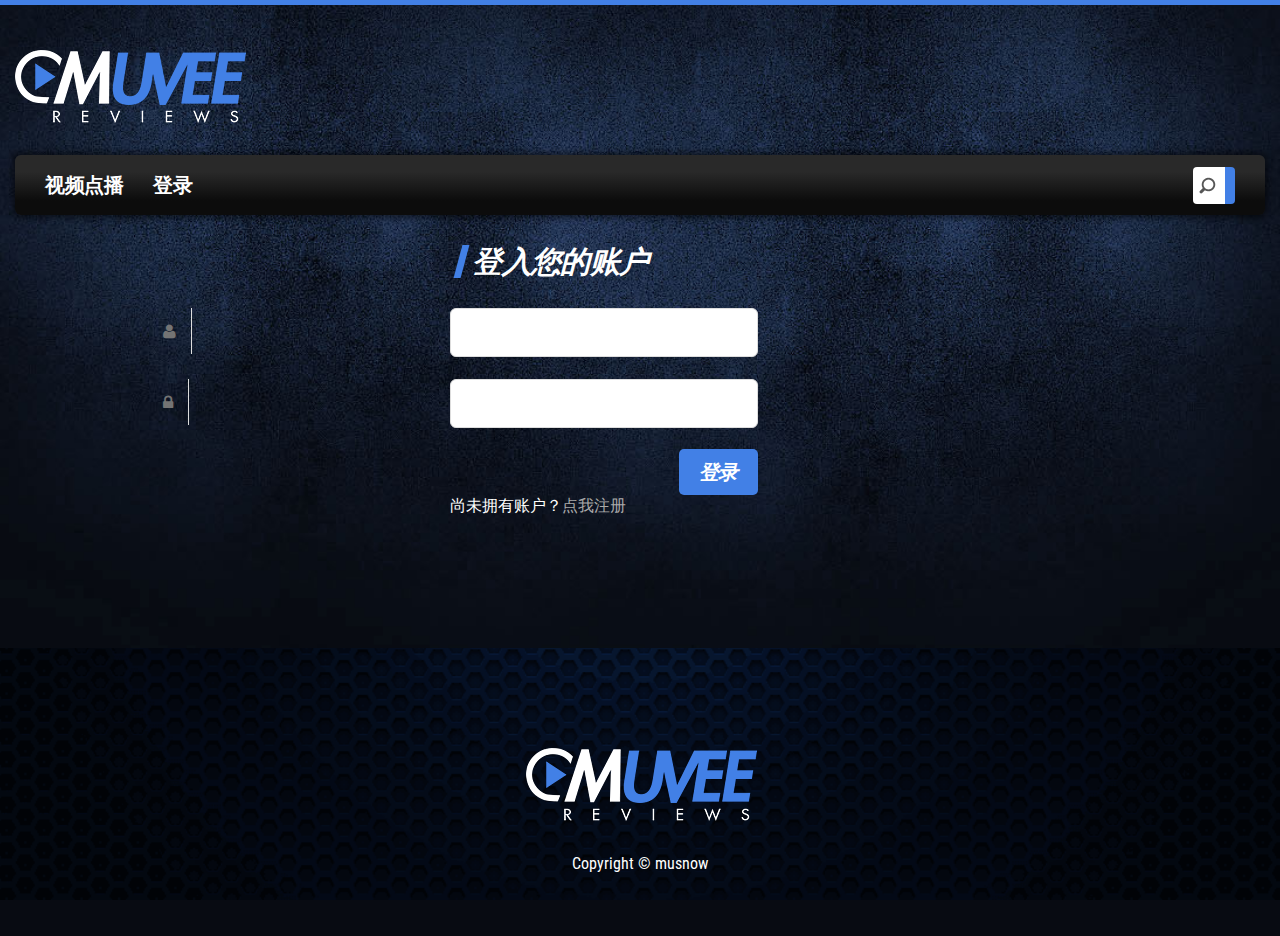
==== www/login.html @ 4a2d8d8e "feat: 新增注册和登陆页面" ====
<!DOCTYPE html>
<html lang="en">

<head>
    <meta charset="utf-8">
    <meta name="viewport" content="width=device-width, initial-scale=1">
    <meta name="description" content="">
    <meta name="author" content="OrcasThemes">
    <meta http-equiv="X-UA-Compatible" content="IE=Edge" />
    <title></title>
    <!-- Bootstrap core CSS -->
    <link href="css/bootstrap.css" rel="stylesheet">
    <!-- Custom styles for this template -->
    <link rel="stylesheet" href="css/screen.css">
    <link rel="stylesheet" href="css/animation.css">
    <!--[if IE 7]>
      
      <![endif]-->
    <link rel="stylesheet" href="css/font-awesome.css">
    <!--[if lt IE 8]>
      <link rel="stylesheet" href="css/ie.css" type="text/css" media="screen, projection">
      <![endif]-->
    <link href="css/lity.css" rel="stylesheet">
</head>

<body>
    <div id="myapp">
        <!-- LOGIN -->
        <div id="login" class="container-fluid standard-bg">
            <!-- HEADER -->
            <div class="row header-top">
                <div class="col-lg-3 col-md-6 col-sm-5 col-xs-8">
                    <a class="main-logo" href="#"><img src="img/main-logo.png" class="main-logo img-responsive"
                            alt="Muvee Reviews" title="Muvee Reviews"></a>
                </div>
                <div class="col-lg-6 hidden-md text-center hidden-sm hidden-xs">

                </div>
                <!-- <div class="col-lg-3 col-md-6 col-sm-7 hidden-xs">
                    <div class="right-box">
                        <button type="button" class="access-btn" data-toggle="modal"
                            data-target="#enquirypopup">新增视频</button>
                    </div>
                </div> -->
            </div>
            <!-- MENU -->
            <div class="row home-mega-menu ">
                <div class="col-md-12">
                    <nav class="navbar navbar-default">
                        <div class="navbar-header">
                            <button class="navbar-toggle" type="button" data-toggle="collapse"
                                data-target=".js-navbar-collapse">
                                <span class="sr-only">Toggle navigation</span>
                                <span class="icon-bar"></span>
                                <span class="icon-bar"></span>
                                <span class="icon-bar"></span>
                            </button>
                        </div>
                        <div class="collapse navbar-collapse js-navbar-collapse megabg dropshd ">
                            <ul class="nav navbar-nav">
                                <li><a href="index.html">视频点播</a></li>
                                <li><a href="login.html">登录</a></li>
                            </ul>
                            <div class="search-block">
                                <!-- <form method="get" action="/video"> -->
                                <!-- 阻止表单的默认策略，就不会请求/?s= -->
                                <form v-on:submit.prevent>
                                    <input type="search" name="s" placeholder="搜索视频"
                                        v-on:keydown.enter="search_videos($event.target.value);">
                                </form>
                            </div>
                        </div>
                        <!-- /.nav-collapse -->
                    </nav>
                </div>
            </div>
            <!-- LOGIN -->
            <div class="row">
                <div class="container">
                    <section class="registration col-lg-12 col-md-12">
                        <div class="addon-row secBg">
                            <div class="large-12 columns">
                                <div class="login-register-content">
                                </div>
                                <div class="col-md-5">
                                    <div class="register-form">
                                        <h2 class="title main-head-title">登入您的账户</h2>
                                        <form method="post" data-abide novalidate>
                                            <div class="input-group">
                                                <span class="fa fa-user login-inputicon"
                                                    style="color:rgb(116, 116, 116);  margin-left: -302px;"></span>
                                                <input style="color:rgb(0, 0, 0);" type="text" placeholder="输入您的邮箱"
                                                    required>
                                            </div>
                                            <div class="input-group">
                                                <span class="fa fa-lock login-inputicon"
                                                    style="color:rgb(116, 116, 116);  margin-left: -302px;"></span>
                                                <input style="color:rgb(0, 0, 0);" type="password" id="password"
                                                    placeholder="输入您的密码" required>
                                            </div>
                                            <!-- <div class="checkbox">
                                                <input id="remember" type="checkbox" name="check" value="remember">
                                                <label class="customLabel" for="remember">记住我</label>
                                            </div> -->
                                            <div class="login-btn-box">
                                                <button class="access-btn" type="submit" name="submit">登录</button>
                                            </div>
                                        </form>
                                        <p>尚未拥有账户？<a href="register.html" style="color: rgb(170, 170, 170);">点我注册</a>
                                        </p>
                                    </div>
                                </div>
                            </div>
                        </div>
                    </section>
                </div>
            </div>
            <div class="clearfix spacer"></div>
            <div class="clearfix spacer"></div>
        </div>

        <!-- FOOTER -->
        <div id="footer" class="container-fluid footer-background">
            <div class="container">
                <footer>
                    <div class="row copyright-bottom text-center">
                        <div class="col-md-12 text-center">
                            <a href="" class="footer-logo" title="Video Magazine Bootstrap HTML5 template">
                                <img src="img/footer-logo.png" class="img-responsive text-center"
                                    alt="Video Magazine Bootstrap HTML5 template">
                            </a>
                            <!-- 视频点播系统的作者 -->
                            <!-- <p v-cloak>Copyright &copy; {{author}}</p> -->
                            <p>Copyright &copy; musnow</p>
                        </div>
                    </div>
                </footer>
            </div>
        </div>
    </div>
</body>

</html>
---- www/css/screen.css ----
@charset "utf-8";
/* CSS Document */
/* -----------------------------------------------------------------------
 OrcasThemes Muvee Reviews - Video Magazine Bootstrap HTML5 template 1.0.1
 &copy; Copyright 2017 - Design and Sitebuild
 Web - www.orcaslabs.com
 Envato Author - http://themeforest.net/user/orcasthemes
----------------------------------------------------------------------- */

/* screen.css */
@import url('https://fonts.googleapis.com/css?family=Roboto+Condensed:400,700|Roboto:400,500,700,900');

@font-face {
  font-family: 'FontAwesome';
  src: url('../font/fontawesome-webfont.eot?v=3.0.1');
  src: url('../font/fontawesome-webfont.eot?#iefix&v=3.0.1') format('embedded-opentype'),
    url('../font/fontawesome-webfont.woff?v=3.0.1') format('woff'),
    url('../font/fontawesome-webfont.ttf?v=3.0.1') format('truetype');
  font-weight: normal;
  font-style: normal;
}


/* COLOR SETUP */
:root {
  --primary-color: #4280e6;
  --secondary-color: #75a9ff;
  --third-color: #0d0d0d;
  --primary-bgcolor: #000;
  --ratingstars-color: #ffb109;
}

a {
    color: #fff;
    text-decoration: none;
	outline: none;
}

a:hover, a:active, a:focus {
  outline: none;
}

input::-moz-focus-inner { 
  border: 0; 
}

object, embed { 
  outline: 0;
}

.fa {
	
}

a:hover, a:focus {
    color: #fff;
    text-decoration: none;
}

/* BASE */
html, body { height: 100% !important; height:auto; margin: 0 auto;  background-color: var(--primary-bgcolor, #000);}
html { font-size:100%; }
body {font-size:16px;color:#fff;font-family: 'Roboto Condensed', sans-serif;background-color: #000;text-decoration:none;margin:0;padding:0;}


h1,h2,h3,h4,h5,h6 {
	font-family: 'Roboto Condensed', sans-serif;
	font-weight:lighter;
}

h4 {
	margin:15px 0;
}

h2 {
	font-weight:900 !important;
	text-transform:uppercase;
	font-size:30px;
	letter-spacing: -0.6px;
	margin:10px 0;
	display:inline-block;
}

h2.title {	
	border-left:7px solid var(--primary-color);
	padding-left:10px;
	font-weight:900 !important;
    transform: skew(-15deg);
    -webkit-transform: skew(-15deg);
    -moz-transform: skew(-15deg);
    -o-transform: skew(-15deg);
    -ms-transform: skew(-15deg);
	text-transform:uppercase;
	font-size:30px;
	letter-spacing: -0.6px;
	margin:30px 0;
}

h2.icon {
	border-left:0;
	padding-left:0;
	font-weight:900 !important;
    transform: skew(-15deg);
    -webkit-transform: skew(-15deg);
    -moz-transform: skew(-15deg);
    -o-transform: skew(-15deg);
    -ms-transform: skew(-15deg);
	text-transform:uppercase;
	font-size:30px;
	letter-spacing: -0.6px;
	margin:0px 0px 15px 0;
}

h2.icon i {
	transform: skew(15deg);
    -webkit-transform: skew(15deg);
    -moz-transform: skew(15deg);
    -o-transform: skew(15deg);
    -ms-transform: skew(15deg);
	display:inline-block;
	border:5px solid var(--primary-color);
	font-size:24px !important;
	margin-right:10px;
	border-radius:50%;
	color:#fff;
	transition: all 0.1s linear 0s;
	padding-top:7px;
	vertical-align: middle;
	text-align:center;
	width:50px;
	height:50px;
}

h2.icon:hover i {
	border:5px solid var(--secondary-color);
}

aside h2.title {margin:15px 0;}

h2.main-head-title {display:block; margin-top:0; margin-left: 8px;}

/* CLEARFIX */
.clearfix:after {content : "."; display : block; clear : both; visibility : hidden; line-height : 0; height : 0;}

section {margin:10px 0; display:block;}
.spacer {height:1px; margin:10px 0; padding:10px 0; display:inline-block; width:100%;}

.dir-right {float:right;}

.header-top {
	/*
	background:#0d0d0d url('../img/backgrounds/top-background-img.jpg') no-repeat center top fixed;
    background-repeat: no-repeat;
	*/
	
	border-top: 5px solid var(--primary-color);
	padding-top:15px;
}

.main-logo {
	display:inline-block;
	margin-top:15px;
	margin-bottom:15px;
	
}

.banner-l {display:inline-block; text-align:center;}


/* BACKGROUNDS */
.standard-bg{
	padding-top:0px;
	background:#080b12 url('../img/backgrounds/blue-background-img.jpg') no-repeat center top fixed;
    -webkit-background-size: cover;
    -moz-background-size: cover;
    background-size: cover;
    -o-background-size: cover;
	 background-attachment: fixed;
    background-position: center;
    background-repeat: no-repeat;
	padding-bottom: 30px;
}

.channels-bg {
	background:#080b12 url('../img/backgrounds/bottom-bg-img.png') no-repeat center top fixed;
    background-repeat: no-repeat;
	background-size:cover;
	border-top: 5px solid var(--primary-color);
}

.footer-background {
	padding-top:80px;
	padding-bottom:80px;
	background:#080b12 url('../img/backgrounds/bottom-bg-img.png') no-repeat center center fixed;
    -webkit-background-size: cover;
    -moz-background-size: cover;
    background-size: cover;
    -o-background-size: cover;
	 background-attachment: fixed;
    background-position: center;
    background-repeat: no-repeat;
}

.featured-bg {
	padding-top:80px;
	padding-bottom:80px;
	background:#080b12 url('../img/backgrounds/bottom-bg-img.png') no-repeat center center fixed;
    -webkit-background-size: cover;
    -moz-background-size: cover;
    background-size: cover;
    -o-background-size: cover;
	 background-attachment: fixed;
    background-position: center;
    background-repeat: no-repeat;
}

.review-bg {
	background: #080b12 url('../img/backgrounds/review-background-img.jpg') no-repeat center top fixed;
    background-repeat: no-repeat;
}



#bottom-banner {padding:50px;}
#review aside {margin-top:0;}

/* MISC */
.ratings {
	display:block;
	color: var(--ratingstars-color);
	margin:20px 0;
}

.play-btn {
	padding:18px 20px;
	border-radius:50%;
	background: rgba(0, 0, 0, 0.4);
	display:inline-block;
	z-index:999;
	
	transition: all 0.1s linear 0s;
}

.play-btn-border {
	background: rgba(0, 0, 0, 0.6);
	border-radius:50%;
	padding:15px 0px;
	display:inline-block;
	z-index:2;
	opacity:0;
	position: absolute;
	left:50%;
	top:50%;
	transition: all 0.1s linear 0s;
	transform: translate(-50%, -50%) scale(1.4, 1.4);
}

.post:hover .play-btn-border {
	opacity:1;
	transform: translate(-50%, -50%) scale(1, 1);
}

.play-btn-border i:hover {
	border:5px solid var(--secondary-color);
	padding:10px 14px;
	border-radius:50%;
	color:#fff;
}

.fa-play-circle {
	color:#fff;
	border:10px;
	font-size:36px !important;
	transition: all 0.1s linear 0s;
}

.post:hover .fa-play-circle{
	color:#fff;
}

.post:hover .play-btn {
	background: rgba(0, 0, 0, 0.8);
	opacity:1;
} 

.skew-btn {
	font-family: 'Roboto Condensed', sans-serif;
	color:#0d0d0d;
	padding:5px 10px;
	background: var(--secondary-color);
	transform: skew(-15deg);
    -webkit-transform: skew(-15deg);
    -moz-transform: skew(-15deg);
    -o-transform: skew(-15deg);
    -ms-transform: skew(-15deg);
	text-transform:uppercase;
	font-size:14px;
	display:inline-block;
	font-weight:600;
	transition: all 0.1s linear 0s;
}


/* COMMENTS */
.widget-area {
	background-color: transparent;
	display:block;
}
.comment-box-control {
	display:inline-block;
	padding:15px;
	width:100%;
}
.status-upload {
	background-color: rgba(7,7,7, 0.7);
	display:inline-block;
	width: 100%;
	border-radius: 8px;
}
.status-upload form {
	float: left;
	width: 100%;
}
.status-upload form textarea {
	background: none repeat scroll 0 0 #fff;
	border: medium none;
	color: #777777;
	float: left;
	font-size: 16px;
	height: 142px;
	letter-spacing: 0.3px;
	padding: 20px;
	width: 100%;
	resize:vertical;
	outline:none;
	border: 1px solid #ddd;
}

.status-upload ul {
	float: left;
	list-style: none outside none;
	margin: 0;
	padding: 0;
	width: auto;
}
.status-upload ul > li {
	float: left;
	margin:5px;
}
.status-upload ul > li > a {
	color: #777777;
	display:inline-block;
	font-size: 16px;
	padding: 15px;
	text-align: center;
	-webkit-transition: all 0.4s ease 0s;
	-moz-transition: all 0.4s ease 0s;
	-ms-transition: all 0.4s ease 0s;
	-o-transition: all 0.4s ease 0s;
	transition: all 0.4s ease 0s;
	cursor: pointer;
	border-radius:50%;
	width:50px;
	height:50px;
}
.status-upload ul > li > a:hover {
	background-color: var(--primary-color);
	color: #fff;
	border-radius:100%;
}
.status-upload form button {
	border: medium none;
	color: #fff;
	font-size: 16px;
	letter-spacing: 0.3px;
	margin:0;
	padding: 10px 15px;
	border-radius:0;
	background: var(--primary-color);
	text-transform:uppercase;
	transition: all 0.1s linear 0s;
	border-radius:8px;
}

.status-upload form button:hover {
	background:#fff;
	color:#777777;
}



.status-upload form button > i {
	margin-right: 7px;
}

/* COMMENT PANELS */
.comment-posts {
	display:inline-block;
	width:100%;
	margin: 20px 0;
}
.comment-posts .thumbnail {
	padding:0;
	border-radius:0;
	background: transparent;
    border: 0;
}
.comment-posts article {
	margin-bottom:20px;
	display:inline-block;
}
.panel {
	border-radius:0;
	font-size:16px;
	color:#1a1a1a;
	border:none;
	border-radius:8px;
}
.panel-heading {
	border:none;
	border-radius:0;
	background: var(--primary-color) !important;
	color:#fff !important;
	border-radius:8px 8px 0 0;
}


.panel>.panel-heading:before{
	border-right-color:#ddd;
	border-width:8px;
}

.comment-posts img.user-photo  {border-radius:100%;}


/* CAROUSEL */
.carousel-control-box {position:relative; float:right;}
.carousel-control {text-shadow: 0 0 0; width:auto; position:relative; color:#fff; opacity:1;}
.carousel-control:hover, .carousel-control:focus {
	color: var(--secondary-color);
}
.carousel-control i {font-size:24px;}
.carousel-control.left, .carousel-control.right {background:rgba(0, 0, 0, 0) none repeat scroll 0 0; margin:0 10px;}
.carousel {display:block; margin:20px 0;}
.carousel-indicators {width:auto; margin:20px 0 !important; padding:0; float: left; position:absolute; left:-40px; top:40%;}

.carousel-indicators li {display:block; margin:5px 0; height:12px; width:12px;}
.carousel-inner {margin:15px 0 30px 0; display:inline-block; 
    padding-right: 10px;
    padding-left: 10px;}
.carousel-indicators li {border:3px solid var(--primary-color);  transition: all 0.1s linear 0s;}
.carousel-indicators .active {border:3px solid var(--secondary-color); margin:5px 0; background:transparent;}

.carousel-inner .item {padding-top: 10px;}

/* CHANNELS ****************/
.posts-channel {
	color:#fff;
	font-size:14px;
	text-align:left;
}

.posts-channel i {
	color: var(--primary-color);
	padding-right:15px;
}

.3-right-posts .thumbr {
	width:50%;
}

.mbm {margin-bottom:20px;}


/* POSTS *******************/


#home-main2 article:nth-child(3n+1) {
    clear: left;
}

#home-main3 article:nth-child(3n+1) {
    clear: left;
}

#home-main4 article:nth-child(6n+1) {
    clear: left;
}

#home-main5 article:nth-child(6n+1) {
    clear: left;
}



#home-main article,
#home-main2 article,
#home-main3 article,
#home-main4 article,
#home-main5 article,
#channels article,
#main-reviews article {margin-bottom:20px;}
#home-carousel {margin-top:0;}
#home-carousel .carousel-inner {margin-top:0;}
#home-carousel .carousel-control-box {
    position: absolute;
    z-index: 20;
    right: 0;
    padding: 25px;
}

a.title {opacity:1; transition: all 0.1s linear 0s;}
a.title:hover {opacity:0.6}


a.post-thumb {
    background-color: #000000;
    display: block;
    overflow: hidden;
	position:relative;
	border-radius:8px;
	-webkit-transform: translate3d(0,0,0);
	-moz-transform: translate3d(0,0,0);
	-ms-transform: translate3d(0,0,0);
	-o-transform: translate3d(0,0,0);
	transform: translate3d(0,0,0);
}
.post {transition: all 0.1s linear 0s;}
.post:hover img { opacity: 0.4; -moz-opacity:0.4; -webkit-opacity:0.4; filter: alpha(opacity=40); transform: scale(1.2); border-radius: 8px; }
.post img {opacity: 1; transition: all 0.1s linear 0s;}
.thumbr img { width: 100%; border-radius: 8px;

}



.post:hover  .thumbr {transition: all 0.1s linear 0s; z-index:999; transform: scale(1.02); }

.post:hover .thumbr {
	-webkit-box-shadow: 0px 30px 13px -21px rgba(0,0,0,1);
	-moz-box-shadow: 0px 30px 13px -21px rgba(0,0,0,1);
	box-shadow: 0px 30px 13px -21px rgba(0,0,0,1);
}

.headline-round {
	border:5px solid var(--primary-color);
	padding:10px 14px;
	border-radius:50%;
	color:#fff;
}

.posts-txt {color:#fff; font-size:14px; text-align:left; }
.posts-txt i {color:#fff; padding-right:15px; }
.fa-thumbs-up { color:#fff;}
.infor .ratings {float:right; display:inline-block; margin:0;}

/* VIDEO TIME */
.cactus-note.ct-time {
    left: auto;
    margin-left: auto;
    margin-right: 12px;
    right: 0;
	font-size:12px;
}

.cactus-note {
    background-color: var(--primary-color);
    bottom: 0;
    color: #fff;
    left: 0;
    line-height: 1;
    margin-bottom: 10px;
    margin-left: 10px;
	margin-right:15px;
    padding: 5px 10px;
    position: absolute;
	z-index:500;
	border-radius:3px;
}

/* MAIN ROLL */
#editor-choice article { margin-bottom:40px;}
#editor-choice article:nth-child(2n+1) { clear: left;}
#main-roll-1 h2 {margin-top:0;}
#myCarousel3 h2 {margin-top:0;}
.tab-pane .post {margin-bottom:40px;}

.reviews .thumbr { 
    border-radius: 100%;
    border:7px solid var(--primary-color);
	overflow:hidden;
	background-size: cover;
}

.reviews .thumbr:hover { 
    border-radius: 100%;
    border:7px solid var(--secondary-color);
	overflow:hidden;
	transform: scale(1);
}

.reviews .thumbr img {
	display:block;
	min-width: 100%;
    min-height: 100%;
	border-radius:100%;
	overflow:hidden;
}

.review-number {
	position:absolute;
	color:#fff;
	font-size:24px;
	font-weight:600;
	padding:15px 0px;
	display:inline-block;
	z-index:999;
	opacity:0;
	position: absolute;
	left:43%;
	top:37%;
	transition: all 0.2s linear 0s;
}

.post:hover .review-number {opacity:1;}
.reviews .post {text-align:center; }
.reviews .post .infor .ratings {float:none;}
.flag i {position:absolute; left:-26px; top:-7px;}
.flag1 {border-left: 30px solid var(--secondary-color);}
.flag {
    border-bottom: 30px solid transparent;
    border-left: 30px solid var(--secondary-color);
    border-top: 30px solid transparent;
    height: 0;
    width: 0;
	position: absolute;
    top: 40px;
    z-index: 100;
}

/* BANNERS */
.banner-md {margin:25px 0; display:block;}
#featured-video h2.title {border-left:7px solid var(--secondary-color);}
#main, #tabs, #footer {padding:50px 0;}

/* SIDEBAR */
aside {
	border:3px solid var(--primary-color);
	padding:20px;
	border-radius:10px;
	margin:0px;
	transition: all 0.1s linear 0s;
}

aside:hover {border:3px solid var(--secondary-color);}

/* SIDEBAR */
ul.sidebar-links {
    display: block;
    list-style: outside none none;
    margin: 25px 0;
    padding: 0;
}

ul.sidebar-links li::before {
    color: #fff;
    font-size: 11px;
    padding-right: 10px;
}

ul.sidebar-links li {
	display:block;
    margin-bottom: 10px;
	border-bottom:1px solid #191919;
	padding-bottom:10px
}

ul.sidebar-links li a {
    color: #fff;
    text-decoration: none;
	font-family: 'Roboto Condensed', sans-serif;
	font-weight:500;
	text-transform:uppercase;
	transition: all 0.1s linear 0s;
	letter-spacing:-0.4px;
}

ul.sidebar-links li span {
    color: #fff;
	float:right;
	font-size:14px;
    text-decoration: none;
	font-family: 'Roboto Condensed', sans-serif;
	font-weight:500;
	text-transform:uppercase;
	transition: all 0.1s linear 0s;
}

ul.sidebar-links li:hover a,
ul.sidebar-links li:hover::before,
ul.sidebar-links li:hover span {
	color: var(--secondary-color);
}

ul.sidebar-links li:last-child {border-bottom:0;}


/* BOOTSTRAP TABS */
.nav-tabs > li.active > a, .nav-tabs > li.active > a:hover, .nav-tabs > li.active > a:focus {
	background:transparent;
	border:0;
	color:#fff;
}

.nav-tabs > li.active > a h2.title, .nav-tabs > li.active > a:hover h2.title, .nav-tabs > li.active > a:focus h2.title {
	border-left:7px solid var(--secondary-color);
}

.nav-tabs > li {
	float:none;
	display:inline-block;
}
.nav-tabs > li > a {
	border:0;
	color:#fff;
	border-radius:0;
	transition: all 0.1s linear 0s;
}
.nav-tabs > li > a:hover, .nav-tabs > li > a:focus {
	background:transparent;
	border:0;
}

.nav-tabs > li > a > h2.title {
	transition: all 0.1s linear 0s;
}
.nav-tabs > li > a:hover h2.title {
	border-left:7px solid var(--secondary-color);
	color: var(--secondary-color);
}
.nav-tabs {
	border:0;
}

.dark-bg {
	background-color: rgba(7,7,7, 0.7);
}




/* FOOTER */
footer .post-medium {margin-bottom:20px;}
ul.footer-menu-links { list-style: outside none none;margin: 25px 0; padding: 0;}
ul.footer-menu-links li::before { color: #8e8e8e; font-size: 11px; padding-right: 20px;}
ul.footer-menu-links li {margin-bottom: 30px;}
ul.footer-menu-links li a {
    color: #fff;
    text-decoration: none;
	font-family: 'Roboto Condensed', sans-serif;
	font-weight:500;
	text-transform:uppercase;
	transition: all 0.1s linear 0s;
}
ul.footer-menu-links li:hover a,
ul.footer-menu-links li:hover::before {color: var(--secondary-color);}

ul.footer-tags {display:block; list-style:none; padding:0; margin: 10px 0;}
ul.footer-tags li {display:inline-block; background:#373737; margin:5px; padding:6px 12px; border-radius:4px;}
ul.footer-tags li a { color:#fff;  font-size:14px; line-height: 18px; text-decoration:none; text-align:center;}
ul.footer-tags li:hover {background: var(--secondary-color); text-decoration:none; transition: all 0.1s linear 0s;}

.footer-logo {margin-left:40%;display:block;margin-top:30px;margin-bottom:30px;}
.copyright-bottom {padding-top:20px;}

/* SOCIAL ICONSET */
.social-facebook {background:#2951a7;}
.social-twitter {background:#37b1ff;}
.social-google-plus {background:#fc2e15;}
.social-youtube {background:#df1e1a;}
.social-vimeo {background:#17aee1;}
.social-rss {background:#fd7120;}
ul.social {margin: 30px 0;display:inline-block;padding-left:0;}
ul.social li {
    padding: 0 2px 0 2px;
	width:35px;
    border-radius:10px;
	margin:0 2px;
	transition: all 0.1s linear 0s;
	display:inline-block;
	list-style:none;
	text-align:center;
	opacity:1;
}
ul.social li:hover {opacity:0.6;}
ul.social li a {
	display:block;
    color: #ffffff;
    font-size: 18px;
    font-weight: 400;
    height: auto;
    letter-spacing: -1px;
    padding: 8px 6px;
    text-decoration: none;
    text-transform: uppercase;
    transition: all 0.1s linear 0s;
    width: auto;
}

/* SUBSCRIBE BOX */
.subscribe-box {
    background: transparent;
	border:3px solid var(--primary-color);
    padding: 20px;
    text-align: center;
	display:inline-block;
	margin:0;
	transition: all 0.1s linear 0s;
	border-radius:10px;
	margin:0 20px 30px 20px;;
}

.subscribe-box:hover {border:3px solid var(--secondary-color);}
.subscribe-box h2.head {margin:5px 0; float:none; display:inline-block; margin-bottom:20px;}
.subscribe-btn {display:block; border:1px solid var(--primary-color); width:100%; height:auto; background-color:var(--primary-color); cursor:pointer; padding:12px; color:#fff; text-align:center; transition: all 0.1s linear 0s; border-radius:4px;}
.subscribe-btn:hover { border:1px solid transparent; background:var(--secondary-color); color:#fff;}
.subscribe-box #subscribe,
aside #subscribe {margin-bottom:15px;}
.subscribe-box p {
	color: #fff;
	font-style:italic;
    display:inline-block;
    font-size: 14px;
    margin: 10px 0;
	text-align:center;
}

.navbar-nav {margin:0;}

.home-mega-menu .social {float:right; margin:10px;}

.sidebar-search {display:inline-block; margin-bottom:25px;}
.search-panel {display:block;}
.sidebar article,
footer article {margin-bottom:20px;}



.thumbr, .infor {display:block;border-radius: 8px;}

/* INPUTS */
input, select, textarea {
	border:1px solid #fff;
    border-bottom: 3px solid var(--primary-color);
    color: #595959;
    display: block;
    float: left;
    font-size: 16px;
    height: auto;
    padding: 12px;
    transition: all 0.2s linear 0s;
    unicode-bidi: embed;
    width: 100%;
	background: transparent;
	font-style:italic;
	border-radius:8px;
}

input[type=text]:focus, input[type=password]:focus, input[type=url]:focus, input[type=email]:focus, input.text:focus, input.title:focus, textarea:focus {color:#ffffff; border-bottom:3px solid var(--secondary-color);}
input.search:focus { color:#ffffff !important; }

/* -- SEARCH FORM --*/
.search-block {display:block; margin-top:20px; margin-right: 15px; margin-left: 15px;}
input[type=search] {-webkit-appearance: textfield;-webkit-box-sizing: content-box;font-family: inherit;font-size: 100%;}
input[type=search] {
	background: #fff url("../img/search-icon.png") no-repeat 5px 10px;
	border: 0;
	padding: 7px 7px 7px 25px;
	width: 0px;
	font-size:16px;
	-webkit-transition: all .5s;
	-moz-transition: all .5s;
	transition: all .5s;
	border-radius:4px;
	
	border-right:10px solid var(--primary-color);
}
input[type=search]:focus {width: 130px; background-color: #fff; font-size:16px; }
input:-moz-placeholder {color: #fff;}
input::-webkit-input-placeholder {color: #fff;}
input::-webkit-search-decoration,
input::-webkit-search-cancel-button {
	display: none; 
}

.search-block {
    display: inline-block;
    margin-left: 15px;
    margin-right: 15px;
    margin-top: 12px;
	float:right;
}

.up-text {
    bottom: 0;
    float: left;
    height: auto;
    padding: 2em;
    position: absolute;
    width: 100%;
    z-index: 999;
}

span.m-tag {
    border: 1px solid #fff;
    color: #ffffff;
    display: inline-block;
    font-size: 12px;
    padding: 10px 15px;
    text-transform: uppercase;
    transition: all 0.2s ease-out 0s;
    width: auto;
    z-index: 999;
}

.flood {
	height: 0;
    left: 50%;
    margin-left: -30px;
    margin-top: -50px;
    position: absolute;
    top: 50%;
    width: 0;
	z-index:999;
	display:inline-block;
}

.metabox {display:block;margin:10px 0 20px 0;}
.metabox .ratings {display:inline-block;margin:5px 0;}
.metabox a {color:#fff;}
.metabox a:hover {color: var(--secondary-color);}


span.meta-i {
	display:inline-block;
	font-size:16px;
	font-weight:400;
	margin-right:30px;
	margin-bottom:15px;
}
span.meta-i i {margin-right:10px;}

.video-info .ratings {
	display:inline-block;
	margin:5px 0;
}
.video-right-banner {
	display:inline-block;
	margin:20px; padding:20px;
	background:rgba(0,0,0,0.4);
}
.video-info ul.social {margin:5px 0;}

.video-info {
	border-top-left-radius: 8px;
	border-top-right-radius: 8px;
	border-bottom-left-radius: 8px;
	border-bottom-right-radius: 8px;
	transition: all 0.2s ease-out 0s;
	background-color: #1e1e1e;
	display:block;
	padding: 20px 20px 20px 20px;
	border-top: 5px solid var(--primary-color);
}

#single-video-wrapper .video-info,
#single-video .video-info,
#single-video-fullwidth-wrapper .video-info,
#single-video-right-sidebar-wrapper .video-info,
#single-video-no-sidebar-wrapper .video-info,
#author-bio-wrapper .video-info  {
	padding: 0px 20px 20px 20px;
}

#category3-section .review-number {
	position:relative;
	display:block;
	opacity:1;
	left:0;
	top:0;
	margin:5px 0;
	font-size:18px;
	padding:5px 0;
}

#review .video-info .social {margin-top:25px;}
.page-info .ratings {display:inline-block;margin:5px 0;}
.page-right-banner {
	display:inline-block;
	margin:20px; padding:20px;
	background:rgba(0,0,0,0.4);
}
.page-info ul.social {margin:5px 0;}

.gap-bottom { margin-bottom: 25px;}
.gap-right {margin-right: 25px;}

blockquote {border-left:3px solid var(--primary-color);}
blockquote footer {color:#fff;}

/* SHARE INPUT */
.share-input {display:inline-block;width:100%;}
.share-input i {position:absolute:}
.sharelinkicon {
    float: right;
    margin-right: 6px;
    margin-top: -35px;
    position: relative;
    z-index: 2;
    color: #fff;
}
.share-input input {
	display: inline-block;
    background: #373737;
	color:#fff;
    margin: 5px;
    padding: 10px 20px;
    border-radius: 4px;
}






.scale-top {margin-top:-199px;}


.social-login {
	display:block;
}

.login-header h2 {
	display:inline-block;
}


.video-embed-box {
	display:block;
	margin-bottom:30px;
	margin-right: -20px;
    margin-left: -20px;
	border-radius: 8px 8px 0 0;
    border-bottom: 5px solid #0d0d0d;
}

.registration .social-login .social-login-btn {
    display:block;
    margin-bottom: 20px;
	border-radius:6px;
	padding:10px;
	opacity:1;
}



.registration .social-login .social-login-btn a {
    display: block;
    font-size: 14px;
    text-transform: capitalize;
    -webkit-border-radius: 4px;
    -moz-border-radius: 4px;
    -ms-border-radius: 4px;
    border-radius: 4px;
    font-weight: bold;
}

.registration .social-login .social-login-btn:hover {
	opacity: 0.8;
	transition: all 0.2s ease-out 0s;
}


.registration .social-login .social-login-btn a i {
    display: inline-block;
    width: 25px;
    line-height: 25px;
    height: 25px;
    text-align: center;
    margin-right: 10px;
    font-size: 16px;
	
}

.registration .middle-sep{
    margin: 0;
    position: absolute;
    top: 150px;
    left: 30%;
    display:inline-block;
}


.login-inputicon {
    float: none;
	padding:15px;
    position: absolute;
    z-index: 2;
    color: #ddd;
	margin-right:25px;
	border-right:1px solid #ddd;
}



.register-form .checkbox {
	display:inline-block; 
}
.checkbox input {margin-left:0; padding-left:0;}
.checkbox input[type="checkbox"] {margin-left:0; padding-left:0; width:20px;}
.checkbox label {padding-left:30px;}
.register-form .input-group {
	margin-bottom:15px;
	display:inline-block;
	width:100%;
}

.register-form input {
	display:inline-block;
	border:1px solid #ddd;
	padding:12px 12px 12px 55px;
	background: #fff;
	border-radius:6px;
}

.login-btn-box {
	text-align:right;
}



.registration .register-form .input-group .input-group-label i {
    color: #6c6c6c;
    font-size: 16px;
}
.review-lines {
	display:block;
}
.rev-box {
    width: 100%;
    background-color: #1e1e1e;
	border-radius:6px;
	display:block;
	margin-bottom:20px;
}

.review-lines span.label {font-size:16px; color:#fff; margin:5px 0;}

.revprogress {
    text-align: right; 
    padding-right: 20px; 
    line-height: 18px;
    color: white;
	border-radius:6px;
}

.level1 {width: 90%; background-color: #ea0000; background-image: linear-gradient(to bottom, #ea0000, #900000);} 
.level2 {width: 80%; background-color: #fcbe16; background-image: linear-gradient(to bottom, #fcbe16, #dd7a0f);} 
.level3 {width: 65%; background-color: #6d33ff; background-image: linear-gradient(to bottom, #6d33ff, #2f0696);} 

.content-box-opa {
	border: 3px solid var(--primary-color);
    padding: 20px;
    border-radius: 10px;
    margin: 0px;
}

#contact-page form {
	display:inline-block;
}

#comment-form button {
	display:inline-block;
	margin:35px 0 15px 0;
}

#comment-form input, select, textarea {
	border: 0;
    border-bottom: 3px solid #fff;
    color: #595959;
    display: block;
    float: left;
    font-size: 16px;
    height: auto;
    padding: 12px;
    transition: all 0.2s linear 0s;
    unicode-bidi: embed;
    width: 100%;
    background: #fff;
    font-style: italic;
	border-radius:8px;
	margin-bottom:15px;
}

.contact-info {display:block;}
.contact-info ul {
	display:inline-block;
	margin:0;
	padding:0;
}

.contact-info ul li {
	display:block;
	margin:0;
	margin-bottom:8px;
	padding:0;
}

.contact-info ul li {
	font-family: 'Roboto Condensed', sans-serif;
    transition: all 0.1s linear 0s;
	color:#fff;
}

.contact-info ul li ,
.contact-info ul li a {
    
	color:#fff;
}

.contact-info ul li a:hover {
	color: var(--secondary-color);
}

.contact-info ul li::before {
	font-family: FontAwesome;
    color: #fff;
    font-size: 12px;
    padding-right: 20px;
}

.map-frame {
	border:0;
	border-radius:8px;
	min-height:400px;
}

.map-frame iframe {
	height:500px;
	width:100%;
	border-radius:8px;
}

/* MEGAMENU */
.no-padding {padding-left:-15px; padding-right:-15px; margin-right: 0px;
margin-left: 0px;}

.no-margin { margin-right: -15px;
margin-left: -15px;}


.navbar-nav>li>.dropdown-menu {
  margin-top: 0px;
  padding-top:8px;
  padding-bottom:8px;
  border-top-left-radius: 8px;
  border-top-right-radius: 8px;
  border-bottom-left-radius: 8px;
  border-bottom-right-radius: 8px;
  transition: all 0.2s ease-out 0s;
  background-color: #fff;
}

.dropdown-menu > li > a {
	font-size:18px;
	padding: 10px 80px 10px 30px;
	background-color: #fff;
	transition: all 0.2s ease-in-out;
}

.dropdown-menu > li > a:hover,
.dropdown-menu > li > a:focus {
  color: #fff;
  text-decoration: none;
  background-color: #1e1e1e;
  border-left:8px solid var(--primary-color);
}

.dropdown-menu {left:auto;}

.navbar-toggle {
    position: relative;
    float: right;
    padding: 15px 14px;
    margin-top: 8px;
    margin-right: 15px;
    margin-bottom: 8px;
    background-color: var(--primary-color);
    background-image: none;
    border: 1px solid var(--primary-color);
    border-radius: 4px;
}
.navbar-default .navbar-toggle:hover, .navbar-default .navbar-toggle:focus {background-color: var(--primary-color); border: 1px solid var(--primary-color);}
.navbar-default .navbar-toggle {border-color: var(--primary-color);}
.navbar-default .navbar-toggle .icon-bar {background-color: #fff;}
.navbar-default .navbar-nav>li>a:before {transition: all 0.1s linear 0s;}

.navbar-default .navbar-nav>li>a {
  color:#fff !important;
  font-size:20px;
  letter-spacing:-0.5px;
  font-weight: 600;
  text-transform: uppercase;
  line-height:30px;
  transition: all 0.1s linear 0s;
  background:transparent;
  border-radius:6px;
  padding-top:5px;
  padding-bottom:5px;
  margin-top:10px;
  margin-bottom:10px;
}



.navbar-default .navbar-nav>li>a:hover {
	transition: all 0.1s linear 0s;
	background: var(--primary-color);
	/*
	background: rgb(236,0,0);
	background: -moz-linear-gradient(top,  rgba(236,0,0,1) 0%, rgba(135,0,0,1) 100%);
	background: -webkit-linear-gradient(top,  rgba(236,0,0,1) 0%,rgba(135,0,0,1) 100%);
	background: linear-gradient(to bottom,  rgba(236,0,0,1) 0%,rgba(135,0,0,1) 100%);
	filter: progid:DXImageTransform.Microsoft.gradient( startColorstr='#ec0000', endColorstr='#870000',GradientType=0 );
	*/
	
	color:#fff;
	border-radius:6px;
}


.navbar-default .navbar-nav > .open > a, .navbar-default .navbar-nav > .open > a:hover, .navbar-default .navbar-nav > .open > a:focus, .navbar-default .navbar-nav > .open > a:active {
	transition: all 0.1s linear 0s;
	background: var(--primary-color);
	/*
	background: rgb(236,0,0);
	background: -moz-linear-gradient(top,  rgba(236,0,0,1) 0%, rgba(135,0,0,1) 100%);
	background: -webkit-linear-gradient(top,  rgba(236,0,0,1) 0%,rgba(135,0,0,1) 100%);
	background: linear-gradient(to bottom,  rgba(236,0,0,1) 0%,rgba(135,0,0,1) 100%);
	filter: progid:DXImageTransform.Microsoft.gradient( startColorstr='#ec0000', endColorstr='#870000',GradientType=0 );
	*/
	
	color:#fff !important;
}


.access-btn {
		transition: all 0.3s linear 0s;
	margin-left:50px;
	background: var(--primary-color);
	/*
	background: rgb(144,0,0);
	background: -moz-linear-gradient(top,  rgba(234,0,0,1) 0%, rgba(144,0,0,1) 100%);
	background: -webkit-linear-gradient(top,  rgba(234,0,0,1) 0%,rgba(144,0,0,1) 100%);
	background: linear-gradient(to bottom,  rgba(234,0,0,1) 0%,rgba(144,0,0,1) 100%);
	filter: progid:DXImageTransform.Microsoft.gradient( startColorstr='#ea0000', endColorstr='#900000',GradientType=0 );
	*/
	
	color: #fff;
    font-size: 20px;
    font-weight: 600;
    letter-spacing: -0.5px;
    line-height: 30px;
    text-transform: uppercase;
	font-style:italic;
	padding:8px 20px;
	border:0;
	border-radius:5px;
	opacity: 1;
}

.access-btn:hover {
	background: var(--primary-color);
	opacity: 0.7;
	/*
	background: rgb(144,0,0);
	background: -moz-linear-gradient(top,  rgba(144,0,0,1) 0%, rgba(234,0,0,1) 100%);
	background: -webkit-linear-gradient(top,  rgba(144,0,0,1) 0%,rgba(234,0,0,1) 100%);
	background: linear-gradient(to bottom,  rgba(144,0,0,1) 0%,rgba(234,0,0,1) 100%);
	filter: progid:DXImageTransform.Microsoft.gradient( startColorstr='#900000', endColorstr='#ea0000',GradientType=0 );
	*/
}

.right-box {
	float:right;
	padding:40px 0 0 0;
}

.right-box a.link {
	font-size:16px;
	text-decoration:none;
}
.right-box a.link:hover {
	transition: all 0.3s linear 0s;
	font-size:16px;
	text-decoration:underline;
}


/* MENU */
.mega-dropdown {
  position: static !important;
  transition: all 0.2s ease-out 0s;
}

.mega-dropdown-menu {
  padding: 20px 0px;
  width: 100%;
  box-shadow: none;
  -webkit-box-shadow: none;
}

.mega-dropdown-menu > li > ul {
  padding: 0;
  margin: 0;
  transition: all 0.2s ease-out 0s;
}

.mega-dropdown-menu > li > ul > li {
  list-style: none;
}

.mega-dropdown-menu > li > ul > li > a {
  display: block;
  padding: 3px 20px;
  clear: both;
  font-weight: normal;
  line-height: 1.428571429;
  color: #999;
  white-space: normal;
}

.mega-dropdown-menu > li ul > li > a:hover,
.mega-dropdown-menu > li ul > li > a:focus {
  text-decoration: none;
  color: #fff;
  background-color: var(--primary-color);
}

.dropdown-menu .divider {
	background-color: #2d2d2d;
}

.mega-dropdown-menu .dropdown-header {

  
	color: #fff;
	font-size: 20px;
	font-weight: 600;
	letter-spacing: -0.5px;
	line-height: 30px;
	text-transform: uppercase;
	transform: skew(-15deg);
	transition: all 0.2s ease-in-out 0s;
}

.mega-dropdown-menu form {
  margin: 3px 20px;
}

.mega-dropdown-menu .form-group {
  margin-bottom: 3px;
}

.dropshd {
	-webkit-box-shadow: 0px 0px 6px 3px rgba(0,0,0,0.5);
	-moz-box-shadow: 0px 0px 6px 3px rgba(0,0,0,0.5);
	box-shadow: 0px 0px 6px 3px rgba(0,0,0,0.5);
}

.megabg {
	background: rgb(41,41,41);
	background: -moz-linear-gradient(top,  rgba(41,41,41,1) 28%, rgba(12,12,12,1) 76%);
	background: -webkit-linear-gradient(top,  rgba(41,41,41,1) 28%,rgba(12,12,12,1) 76%);
	background: linear-gradient(to bottom,  rgba(41,41,41,1) 28%,rgba(12,12,12,1) 76%);
	filter: progid:DXImageTransform.Microsoft.gradient( startColorstr='#292929', endColorstr='#0c0c0c',GradientType=0 );
	
}
.main-carousel h2 {}
.main-carousel .post-meta {display:block;}
.main-carousel .ratings {display:inline-block; float:right; margin:0;}
.main-carousel .carousel-inner {margin-bottom:0;}


.navbar-default .navbar-collapse, .navbar-default .navbar-form {
	border-radius:6px;
}
.navbar {
	border-radius:6px;
	border:0;
}

.navbar-default {
	background:transparent;
}

.mega-dropdown-menu {
	z-index:999;
	box-shadow: 0 0 6px 3px rgba(0, 0, 0, 0.5);
	background:#111111;
}

.dropdown-menu {
	z-index:999;
}
.infor h4 {font-size:18px;}
.main-large-post .thumbr {position:relative;}
.main-large-post .infor {position:absolute; z-index:999; bottom:0; padding:15px 30px; width:100%;
	background: -moz-linear-gradient(top,  rgba(0,0,0,0) 0%, rgba(0,0,0,0.13) 18%, rgba(0,0,0,0.33) 36%, rgba(0,0,0,0.74) 70%, rgba(0,0,0,0.91) 87%, rgba(0,0,0,1) 100%);
	background: -webkit-linear-gradient(top,  rgba(0,0,0,0) 0%,rgba(0,0,0,0.13) 18%,rgba(0,0,0,0.33) 36%,rgba(0,0,0,0.74) 70%,rgba(0,0,0,0.91) 87%,rgba(0,0,0,1) 100%);
	background: linear-gradient(to bottom,  rgba(0,0,0,0) 0%,rgba(0,0,0,0.13) 18%,rgba(0,0,0,0.33) 36%,rgba(0,0,0,0.74) 70%,rgba(0,0,0,0.91) 87%,rgba(0,0,0,1) 100%);
	filter: progid:DXImageTransform.Microsoft.gradient( startColorstr='#00000000', endColorstr='#000000',GradientType=0 );

}
.main-large-post .infor h4 {font-size:36px;}
.main-large-post .cactus-note {display:inline-block; position:relative; margin-right:0;}
.main-large-post .vid-time-block {display:block; width:100%; margin:15px 0px 0px 0px; bottom:0; text-align:right;}


.small-post .thumbr {position:relative;}
.small-post .infor {position:absolute; z-index:999; bottom:0; padding:30px 30px 10px 30px; width:100%;
	background: -moz-linear-gradient(top,  rgba(0,0,0,0) 0%, rgba(0,0,0,0.13) 18%, rgba(0,0,0,0.33) 36%, rgba(0,0,0,0.74) 70%, rgba(0,0,0,0.91) 87%, rgba(0,0,0,1) 100%);
	background: -webkit-linear-gradient(top,  rgba(0,0,0,0) 0%,rgba(0,0,0,0.13) 18%,rgba(0,0,0,0.33) 36%,rgba(0,0,0,0.74) 70%,rgba(0,0,0,0.91) 87%,rgba(0,0,0,1) 100%);
	background: linear-gradient(to bottom,  rgba(0,0,0,0) 0%,rgba(0,0,0,0.13) 18%,rgba(0,0,0,0.33) 36%,rgba(0,0,0,0.74) 70%,rgba(0,0,0,0.91) 87%,rgba(0,0,0,1) 100%);
	filter: progid:DXImageTransform.Microsoft.gradient( startColorstr='#00000000', endColorstr='#000000',GradientType=0 );

}
.small-post .infor h4 {font-size:20px;}
.small-post .cactus-note {display:inline-block; position:relative; margin-right:0;}
.small-post .vid-time-block {display:block; width:100%; margin:15px 0px 0px 0px; bottom:0; text-align:right;}


#cur-view article { margin-bottom:25px;}

.author-cover-img {
	width:100%;
	display:inline-block;
}
.author-cover-img img {
		border-radius:8px;
}

.home-small-posts  .ratings {float:none; margin:0 20px;}
.home-small-posts .ct-time {float:right;}
.home-small-posts {text-align:left !important;}


.filter-box {display:block; padding:10px; margin-bottom:20px;}
.filter-box button {border:none; color:#1a1a1a; font-size:16px; text-transform:uppercase; border-radius:0; box-shadow:none !important; padding:10px 15px; border-radius:6px; transition: all 0.2s ease-in-out 0s;}
.btn-default.active, .filter-box button:hover, .btn-default.active:hover {background: var(--primary-color); color:#fff; border-radius:6px;}



/* MODAL */
.modal-content {border-radius:8px; background:#000; padding:20px;}
#enquirypopup .modal-dialog {
    width: 400px;
    padding: 0px ;
    position: relative;
	border:0;
}

#enquirypopup .modal-dialog {
    width: 400px;
    padding: 0px ;
    position: relative;
}

.modal-dialog {margin-top:100px;}

.custom-modal-header {
    text-align: center;
    color: #fff;
    text-transform: uppercase;
    letter-spacing: 2px;
}

.modal-header {border:0;}

#enquirypopup .modal-dialog .close {
    z-index: 99999999;
    color: white;
    text-shadow: 0px 0px 0px;
    font-weight: normal;
    top: 12px;
    right: 14px;
    position: absolute;
    opacity: 1;
}


.form-group {
    margin-bottom: 15px !important;
}

.form-inline .form-control {
    display: inline-block;
    width: 100%;
    vertical-align: middle;
	padding:12px;
	height:auto;
}

.form-inline .form-control input {
	color:#000;
}


.breadcrumb {
    background: none;
    padding-left: 0;
}

.breadcrumb {
    margin-bottom: 15px;
}

.breadcrumb a:hover {color:var(--secondary-color);}
.breadcrumb > .active {color: var(--secondary-color);}

.pagination > li > a, .pagination > li > span {
	background: rgb(41,41,41);
	background: -moz-linear-gradient(top,  rgba(41,41,41,1) 28%, rgba(12,12,12,1) 76%);
	background: -webkit-linear-gradient(top,  rgba(41,41,41,1) 28%,rgba(12,12,12,1) 76%);
	background: linear-gradient(to bottom,  rgba(41,41,41,1) 28%,rgba(12,12,12,1) 76%);
	filter: progid:DXImageTransform.Microsoft.gradient( startColorstr='#292929', endColorstr='#0c0c0c',GradientType=0 );
	border:0;
	color:#fff;
	padding:15px 15px;
	font-size:18px;
}

.pagination > li > a:hover,
.pagination > li > span:hover,
.pagination > li > a:focus,
.pagination > li > span:focus {
  z-index: 2;
  transition: all 0.1s linear 0s;
	background: var(--primary-color);
	
	color:#fff;
	

}

.pagi {
	border-color: #ddd;
    border-image: none;
    border-style: solid;
    border-width: 0px 0;
    padding: 1em 0;
    text-align: center;
}


#category2 article .ratings,
#category3 article .ratings {
	display:block;
	float:none;
}

#category3 article h4 {font-size:24px;}


#single-video .nosidebar-related-videos article,
#category .category-video-grid article,
#category2 .category-video-grid article,
.category-video-grid article {
		margin-bottom:25px;
}

.category-video-grid .post {margin-bottom:25px;}

#category3 .category-video-grid article {
	margin-bottom:40px;
}



.author-stats {
	display:block;
}

ul.stats {
	list-style:none;
	margin:0;
	padding:0;
}

ul.stats > li {
	display:inline-block;
	text-align:center;
	padding:0 15px;
}

.number-text {
	display:inline-block;
}

span.join-date {
	display:block;
	font-size:14px;
	font-weight:normal;
	margin:15px 0;
}

.fancybox-slide--video .fancybox-content {
	width  : 800px;
	height : 600px;
	max-width  : 80%;
	max-height : 80%;
}


.review-details .ratings {display:block;}
.review-xs-thumbs {
	display:block;
	margin-top:15px;
}

.review-xs-thumbs a {
	display:inline-block;
}

.review-xs-thumbs a img {
	display:inline-block;
	border-radius:6px;
}



/*********** RESPONSIVE **************/
/*************************************/
@media (min-width: 768px) and (max-width: 1024px) {
		.right-box {padding:40px 90px 0 0;}
		.navbar-default .navbar-toggle { position:absolute; right:0; top:-103px;}
        .navbar-nav .open .dropdown-menu {
            position: static;
            float: none;
            width: auto;
            margin-top: 0;
            background-color: #fff;
            border: 0;
            -webkit-box-shadow: none;
            box-shadow: none;
        }
        .navbar-nav .open .dropdown-menu > li > a {
            line-height: 30px;
        }
        .navbar-nav .open .dropdown-menu > li > a,
        .navbar-nav .open .dropdown-menu .dropdown-header {
            padding: 5px 15px 5px 25px;
        }
        .dropdown-menu > li > a {
            display: block;
            padding: 3px 20px;
            clear: both;
            font-weight: normal;
            line-height: 1.42857143;
            color: #333;
            white-space: nowrap;
        }
        .navbar-header {
            float: none;
        }
        .navbar-toggle {
            display: block;
        }
        .navbar-collapse {
            border-top: 1px solid transparent;
            box-shadow: inset 0 1px 0 rgba(255,255,255,0.1);
        }
        .navbar-collapse.collapse {
            display: none!important;
        }
        .navbar-nav {
            float: none!important;
            
        }
        .navbar-nav>li {
            float: none;
        }
        .navbar-nav>li>a {
            padding-top: 10px;
            padding-bottom: 10px;
        }
        .navbar-text {
            float: none;
            margin: 15px 0;
        }
        /* since 3.1.0 */
        .navbar-collapse.collapse.in { 
            display: block!important;
        }
        .collapsing {
            overflow: hidden!important;
        }
}


/*==========  Non-Mobile First Method  ==========*/

/* Large Devices, Wide Screens */
@media only screen and (max-width : 1200px) {
	
	.infor h4 {font-size:24px; line-height:30px;}
	ul.sidebar-links li a {font-size:20px;}
	ul.sidebar-links li span {font-size:18px;}
	.carousel-control i {font-size:36px;}
	
	.subscribe-box {display:block;}
	h2.icon {font-size:36px;}
	.cactus-note.ct-time {font-size:16px;}
	.infor h4 {font-size:24px; line-height:30px;}
	.posts-txt {font-size:18px;}
	input {font-size:18px;}
	.subscribe-btn {font-size:22px;}
	.main-large-post .infor h4 {font-size:48px; line-height:54px;}
	.small-post .infor h4 {font-size:30px; line-height:36px;}
	
	#tabs li h2 {font-size:36px;}

}

/* Medium Devices, Desktops */
@media only screen and (max-width : 992px) {
	
	
	.subscribe-box {display:block;}
	h2.icon {font-size:36px;}
	.cactus-note.ct-time {font-size:16px;}
	.infor h4 {font-size:24px; line-height:30px;}
	.posts-txt {font-size:18px;}
	input {font-size:18px;}
	.subscribe-btn {font-size:22px;}
	.main-large-post .infor h4 {font-size:48px; line-height:54px;}
	.small-post .infor h4 {font-size:30px; line-height:36px;}

	#tabs li h2 {font-size:36px;}

	
	ul.sidebar-links li a {font-size:20px;}
	ul.sidebar-links li span {font-size:18px;}
	
	.carousel-control i {font-size:36px;}
	
	.map-frame {margin-bottom:30px;}
	
	.review-xs-thumbs .post {margin-bottom:20px;}
}

/* Small Devices, Tablets */
@media only screen and (max-width : 768px) {
	.footer-logo {margin-left:35%;}
	#contact-page form {display:block;}
	.subscribe-box {display:block;}
	h2.icon {font-size:36px;}
	.cactus-note.ct-time {font-size:16px;}
	.infor h4 {font-size:24px; line-height:30px;}
	.posts-txt {font-size:18px;}
	input {font-size:18px;}
	.subscribe-btn {font-size:22px;}
	.main-large-post .infor h4 {font-size:48px; line-height:54px;}
	.small-post .infor h4 {font-size:30px; line-height:36px;}

	#tabs li h2 {font-size:36px;}
	.map-frame {margin-bottom:30px;}
	
	.review-xs-thumbs .post {margin-bottom:20px;}
}

/* Extra Small Devices, Phones */ 
@media only screen and (max-width : 480px) {
	.footer-logo {margin-left: 20%;}
	.navbar-default .navbar-toggle {
		position: absolute;
		right: 0;
		top: -103px;
	}
	
	#tabs h2.title {margin:10px 0;}
	.main-large-post .infor h4 {font-size:30px; line-height:36px;}
}

/* Custom, iPhone Retina */ 
@media only screen and (max-width : 320px) {
	
}

@media (min-width:1200px){
    .auto-clear .col-lg-1:nth-child(12n+1){clear:left;}
    .auto-clear .col-lg-2:nth-child(6n+1){clear:left;}
    .auto-clear .col-lg-3:nth-child(4n+1){clear:left;}
    .auto-clear .col-lg-4:nth-child(3n+1){clear:left;}
    .auto-clear .col-lg-6:nth-child(odd){clear:left;}
}
@media (min-width:992px) and (max-width:1199px){
    .auto-clear .col-md-1:nth-child(12n+1){clear:left;}
    .auto-clear .col-md-2:nth-child(6n+1){clear:left;}
    .auto-clear .col-md-3:nth-child(4n+1){clear:left;}
    .auto-clear .col-md-4:nth-child(3n+1){clear:left;}
    .auto-clear .col-md-6:nth-child(odd){clear:left;}
}
@media (min-width:768px) and (max-width:991px){
    .auto-clear .col-sm-1:nth-child(12n+1){clear:left;}
    .auto-clear .col-sm-2:nth-child(6n+1){clear:left;}
    .auto-clear .col-sm-3:nth-child(4n+1){clear:left;}
    .auto-clear .col-sm-4:nth-child(3n+1){clear:left;}
    .auto-clear .col-sm-6:nth-child(odd){clear:left;}
}
@media (max-width:767px){
    .auto-clear .col-xs-1:nth-child(12n+1){clear:left;}
    .auto-clear .col-xs-2:nth-child(6n+1){clear:left;}
    .auto-clear .col-xs-3:nth-child(4n+1){clear:left;}
    .auto-clear .col-xs-4:nth-child(3n+1){clear:left;}
    .auto-clear .col-xs-6:nth-child(odd){clear:left;}
}


.addon-row{
	margin-right: -50px;
	margin-left: 350px;
	
}
---- www/css/animation.css ----
/*
   Animation example, for spinners
*/
.animate-spin {
  -moz-animation: spin 2s infinite linear;
  -o-animation: spin 2s infinite linear;
  -webkit-animation: spin 2s infinite linear;
  animation: spin 2s infinite linear;
  display: inline-block;
}
@-moz-keyframes spin {
  0% {
    -moz-transform: rotate(0deg);
    -o-transform: rotate(0deg);
    -webkit-transform: rotate(0deg);
    transform: rotate(0deg);
  }

  100% {
    -moz-transform: rotate(359deg);
    -o-transform: rotate(359deg);
    -webkit-transform: rotate(359deg);
    transform: rotate(359deg);
  }
}
@-webkit-keyframes spin {
  0% {
    -moz-transform: rotate(0deg);
    -o-transform: rotate(0deg);
    -webkit-transform: rotate(0deg);
    transform: rotate(0deg);
  }

  100% {
    -moz-transform: rotate(359deg);
    -o-transform: rotate(359deg);
    -webkit-transform: rotate(359deg);
    transform: rotate(359deg);
  }
}
@-o-keyframes spin {
  0% {
    -moz-transform: rotate(0deg);
    -o-transform: rotate(0deg);
    -webkit-transform: rotate(0deg);
    transform: rotate(0deg);
  }

  100% {
    -moz-transform: rotate(359deg);
    -o-transform: rotate(359deg);
    -webkit-transform: rotate(359deg);
    transform: rotate(359deg);
  }
}
@-ms-keyframes spin {
  0% {
    -moz-transform: rotate(0deg);
    -o-transform: rotate(0deg);
    -webkit-transform: rotate(0deg);
    transform: rotate(0deg);
  }

  100% {
    -moz-transform: rotate(359deg);
    -o-transform: rotate(359deg);
    -webkit-transform: rotate(359deg);
    transform: rotate(359deg);
  }
}
@keyframes spin {
  0% {
    -moz-transform: rotate(0deg);
    -o-transform: rotate(0deg);
    -webkit-transform: rotate(0deg);
    transform: rotate(0deg);
  }

  100% {
    -moz-transform: rotate(359deg);
    -o-transform: rotate(359deg);
    -webkit-transform: rotate(359deg);
    transform: rotate(359deg);
  }
}
---- www/css/ie.css ----
@charset "utf-8";
/* CSS Document */
/* -----------------------------------------------------------------------

 Medioworks Tuber Social Video Theme Framework 1.0.1
 © Copyright 2013 - Design and Sitebuild
 Web - www.medioworks.com
 Envato Exclusive Author - http://themeforest.net/user/MedioWorks

----------------------------------------------------------------------- */

/* ie.css */
body {text-align:center;}
.container-blank {width:960px; height:207px; position:relative;margin:0 auto; background:none;}
.column, .span-1, .span-2, .span-3, .span-4, .span-5, .span-6, .span-7, .span-8, .span-9, .span-10, .span-11, .span-12, .span-13, .span-14, .span-15, .span-16, .span-17, .span-18, .span-19, .span-20, .span-21, .span-22, .span-23, .span-24, .span-30 {float:left;margin-right:40px;}
* html .column, * html .span-1, * html .span-2, * html .span-3, * html .span-4, * html .span-5, * html .span-6, * html .span-7, * html .span-8, * html .span-9, * html .span-10, * html .span-11, * html .span-12, * html .span-13, * html .span-14, * html .span-15, * html .span-16, * html .span-17, * html .span-18, * html .span-19, * html .span-20, * html .span-21, * html .span-22, * html .span-23, * html .span-24 {display:inline;overflow-x:hidden;}
* html legend {margin:0px -8px 16px 0;padding:0;}
sup {vertical-align:text-top;}
sub {vertical-align:text-bottom;}
html>body p code {*white-space:normal;}
hr {margin:-8px auto 11px;}
img {-ms-interpolation-mode:bicubic;}
.clearfix, .container {display:inline-block;}
* html .clearfix, * html .container {height:1%;}
fieldset {padding-top:0;}
legend {margin-top:-0.2em;margin-bottom:1em;margin-left:-0.5em;}
textarea {overflow:auto;}
label {vertical-align:middle;position:relative;top:-0.25em;}
input.text, input.title, textarea {background-color:#fff;border:1px solid #bbb;}
input.text:focus, input.title:focus {border-color:#666;}
input.text, input.title, textarea, select {margin:0.5em 0;}
input.checkbox, input.radio {position:relative;top:.25em;}
form.inline div, form.inline p {vertical-align:middle;}
form.inline input.checkbox, form.inline input.radio, form.inline input.button, form.inline button {margin:0.5em 0;}
button, input.button {position:relative;top:0.25em;}

.nmargin {margin-right:25px; float:left;}
.cmargin {margin-right:20px; float:left;}
.last {margin-right:0;}
.span-1 {width:30px;}
.span-2 {width:70px;}
.span-3 {width:110px;}
.span-g-1 {width:106px; float:left; margin-right:29px;}
.span-g-2 {width:76px; float:left; margin-right:29px;}
.span-4 {width:150px;}
.span-5 {width:190px;}
.span-6 {width:440px;}
.span-7 {width:290px; float:right;}
.span-7-1 {width:288px; float:left;}
.span-8 {width:280px;}
.span-8-1 {width:290px; float:left; position:relative;}
.span-9 {width:200px;}
.span-10 {width:390px;}
.span-11 {width:430px;}
.span-12 {width:470px;}
.span-13 {width:510px;}
.span-14 {width:550px;}
.span-15 {width:600px;}
.span-16 {width:630px;}
.span-17 {width:670px;}
.span-18 {width:710px;}
.span-19 {width:750px;}
.span-20 {width:790px;}
.span-21 {width:830px;}
.span-22 {width:870px;}
.span-23 {width:910px;}
.span-24 {width:100%;margin-right:0;}
.span-cat {float:left; width:100%; margin-bottom:5px; position: relative;}
.no-margin {margin:0px !important;}

.span-25 {width:244px; margin: 32px 0px 0px 15px; float:left;}
.span-26 {width:480px; margin: 32px 0px 0px 0px; float:right;}

.span-27 {width:100%; float:left; margin:0px 0px 30px 0px;}
.span-28 {width:100%; float:left; height:auto;}
.span-28-2 {width:auto; float:left; height:auto; margin:0px 10px 10px 0px;}
.span-28-3 {width:470px; float:left; height:auto; margin:0px;}
.span-28-3 p {float:left; width:100%; margin: 0px 0px 10px 0px; font-size:12px; font-weight:lighter; line-height:18px; color:#545454; text-align:justify; }
.span-29 {width:960px; height:207px; margin-left: auto;
    margin-right: auto;
	padding:0px 0px 0px 0px;
	float:none; position: relative;}
.span-30 {width:420px;}
.span-31 {width:270px; float:left; border-left:3px solid #b1d928; padding: 0px 0px 0px 15px;}
.span-ads {width:125px; height:125px; float:left; }

div.c7 {float:left; width:100%;}
div.c6 {margin: 0px 0px 0px 10px;}
div.c5 {margin: 0px 15px 0px 10px;}
div.c4 {margin: 0px 0px 20px 10px;}
div.c3 {margin: 0px 15px 20px 10px;}
div.c2 {width:100px; float:right; background-color:#fff;}
div.c1 {float: left; margin: 10px 0px 20px 0px; width: 100%}

#span-sidebar {display: inline; zoom: 1; min-height:100% !important; height:100% !important; }
#span-mainbox {display: inline; zoom: 1;}
---- www/css/lity.css ----
/*! Lity - v2.2.2 - 2016-12-14
* http://sorgalla.com/lity/
* Copyright (c) 2015-2016 Jan Sorgalla; Licensed MIT */
.lity {
  z-index: 9990;
  position: fixed;
  top: 0;
  right: 0;
  bottom: 0;
  left: 0;
  white-space: nowrap;
  background: #0b0b0b;
  background: rgba(0, 0, 0, 0.9);
  outline: none !important;
  opacity: 0;
  -webkit-transition: opacity 0.3s ease;
  -o-transition: opacity 0.3s ease;
  transition: opacity 0.3s ease;
}
.lity.lity-opened {
  opacity: 1;
}
.lity.lity-closed {
  opacity: 0;
}
.lity * {
  -webkit-box-sizing: border-box;
     -moz-box-sizing: border-box;
          box-sizing: border-box;
}
.lity-wrap {
  z-index: 9990;
  position: fixed;
  top: 0;
  right: 0;
  bottom: 0;
  left: 0;
  text-align: center;
  outline: none !important;
}
.lity-wrap:before {
  content: '';
  display: inline-block;
  height: 100%;
  vertical-align: middle;
  margin-right: -0.25em;
}
.lity-loader {
  z-index: 9991;
  color: #fff;
  position: absolute;
  top: 50%;
  margin-top: -0.8em;
  width: 100%;
  text-align: center;
  font-size: 14px;
  font-family: Arial, Helvetica, sans-serif;
  opacity: 0;
  -webkit-transition: opacity 0.3s ease;
  -o-transition: opacity 0.3s ease;
  transition: opacity 0.3s ease;
}
.lity-loading .lity-loader {
  opacity: 1;
}
.lity-container {
  z-index: 9992;
  position: relative;
  text-align: left;
  vertical-align: middle;
  display: inline-block;
  white-space: normal;
  max-width: 100%;
  max-height: 100%;
  outline: none !important;
}
.lity-content {
  z-index: 9993;
  width: 100%;
  -webkit-transform: scale(1);
      -ms-transform: scale(1);
       -o-transform: scale(1);
          transform: scale(1);
  -webkit-transition: -webkit-transform 0.3s ease;
  transition: -webkit-transform 0.3s ease;
  -o-transition: -o-transform 0.3s ease;
  transition: transform 0.3s ease;
  transition: transform 0.3s ease, -webkit-transform 0.3s ease, -o-transform 0.3s ease;
}
.lity-loading .lity-content,
.lity-closed .lity-content {
  -webkit-transform: scale(0.8);
      -ms-transform: scale(0.8);
       -o-transform: scale(0.8);
          transform: scale(0.8);
}
.lity-content:after {
  content: '';
  position: absolute;
  left: 0;
  top: 0;
  bottom: 0;
  display: block;
  right: 0;
  width: auto;
  height: auto;
  z-index: -1;
  -webkit-box-shadow: 0 0 8px rgba(0, 0, 0, 0.6);
          box-shadow: 0 0 8px rgba(0, 0, 0, 0.6);
}
.lity-close {
  z-index: 9994;
  width: 35px;
  height: 35px;
  position: fixed;
  right: 0;
  top: 0;
  -webkit-appearance: none;
  cursor: pointer;
  text-decoration: none;
  text-align: center;
  padding: 0;
  color: #fff;
  font-style: normal;
  font-size: 35px;
  font-family: Arial, Baskerville, monospace;
  line-height: 35px;
  text-shadow: 0 1px 2px rgba(0, 0, 0, 0.6);
  border: 0;
  background: none;
  outline: none;
  -webkit-box-shadow: none;
          box-shadow: none;
}
.lity-close::-moz-focus-inner {
  border: 0;
  padding: 0;
}
.lity-close:hover,
.lity-close:focus,
.lity-close:active,
.lity-close:visited {
  text-decoration: none;
  text-align: center;
  padding: 0;
  color: #fff;
  font-style: normal;
  font-size: 35px;
  font-family: Arial, Baskerville, monospace;
  line-height: 35px;
  text-shadow: 0 1px 2px rgba(0, 0, 0, 0.6);
  border: 0;
  background: none;
  outline: none;
  -webkit-box-shadow: none;
          box-shadow: none;
}
.lity-close:active {
  top: 1px;
}
/* Image */
.lity-image img {
  max-width: 100%;
  display: block;
  line-height: 0;
  border: 0;
}
/* iFrame */
.lity-iframe .lity-container,
.lity-youtube .lity-container,
.lity-vimeo .lity-container,
.lity-facebookvideo .lity-container,
.lity-googlemaps .lity-container {
  width: 100%;
  max-width: 964px;
}
.lity-iframe-container {
  width: 100%;
  height: 0;
  padding-top: 56.25%;
  overflow: auto;
  pointer-events: auto;
  -webkit-transform: translateZ(0);
          transform: translateZ(0);
  -webkit-overflow-scrolling: touch;
}
.lity-iframe-container iframe {
  position: absolute;
  display: block;
  top: 0;
  left: 0;
  width: 100%;
  height: 100%;
  -webkit-box-shadow: 0 0 8px rgba(0, 0, 0, 0.6);
          box-shadow: 0 0 8px rgba(0, 0, 0, 0.6);
  background: #000;
}
.lity-hide {
  display: none;
}
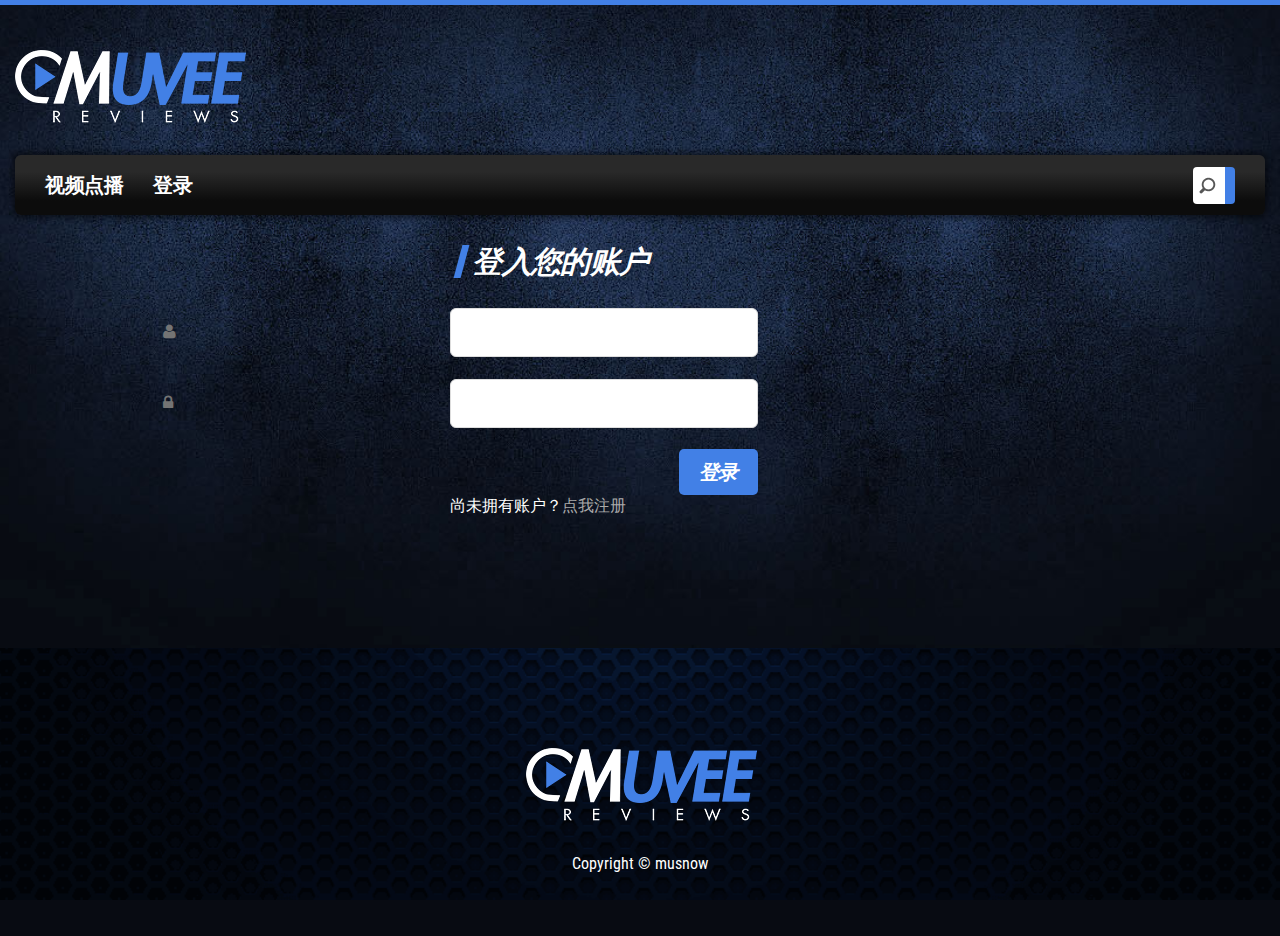
==== commit 04d0606e: "fix: 修改注册和登录页面的title" ====
--- a/www/login.html
+++ b/www/login.html
@@ -7,7 +7,7 @@
     <meta name="description" content="">
     <meta name="author" content="OrcasThemes">
     <meta http-equiv="X-UA-Compatible" content="IE=Edge" />
-    <title></title>
+    <title>登录 | 视频点播系统</title>
     <!-- Bootstrap core CSS -->
     <link href="css/bootstrap.css" rel="stylesheet">
     <!-- Custom styles for this template -->
--- a/www/css/screen.css
+++ b/www/css/screen.css
@@ -1108,7 +1108,7 @@
     z-index: 2;
     color: #ddd;
 	margin-right:25px;
-	border-right:1px solid #ddd;
+	/* border-right:1px solid #ddd; */
 }
 
 
@@ -1926,9 +1926,50 @@
     .auto-clear .col-xs-6:nth-child(odd){clear:left;}
 }
 
+/*   my code   */
 
 .addon-row{
 	margin-right: -50px;
 	margin-left: 350px;
 	
+}
+
+.email-verify-btn-box {
+	margin-bottom: 15px;
+	display: inline-block;
+	width:60%;
+}
+
+.send-email-btn {
+transition: all 0.3s linear 0s;
+/* margin-left:50px; */
+background: var(--primary-color);
+
+position: absolute;
+right: 15px;
+bottom: 78px;
+transform: translateY(-50%);
+padding: 5px 10px;
+
+color: #fff;
+font-size: 20px;
+font-weight: 600;
+letter-spacing: -0.5px;
+line-height: 30px;
+text-transform: uppercase;
+font-style:italic;
+padding:8px 20px;
+border:0;
+border-radius:5px;
+opacity: 1;
+}
+
+.send-email-btn:hover {
+background: var(--primary-color);
+opacity: 0.7;
+}
+
+.icon-reg-login{
+	color:rgb(116, 116, 116);
+	/* margin-left: -302px; */
 }